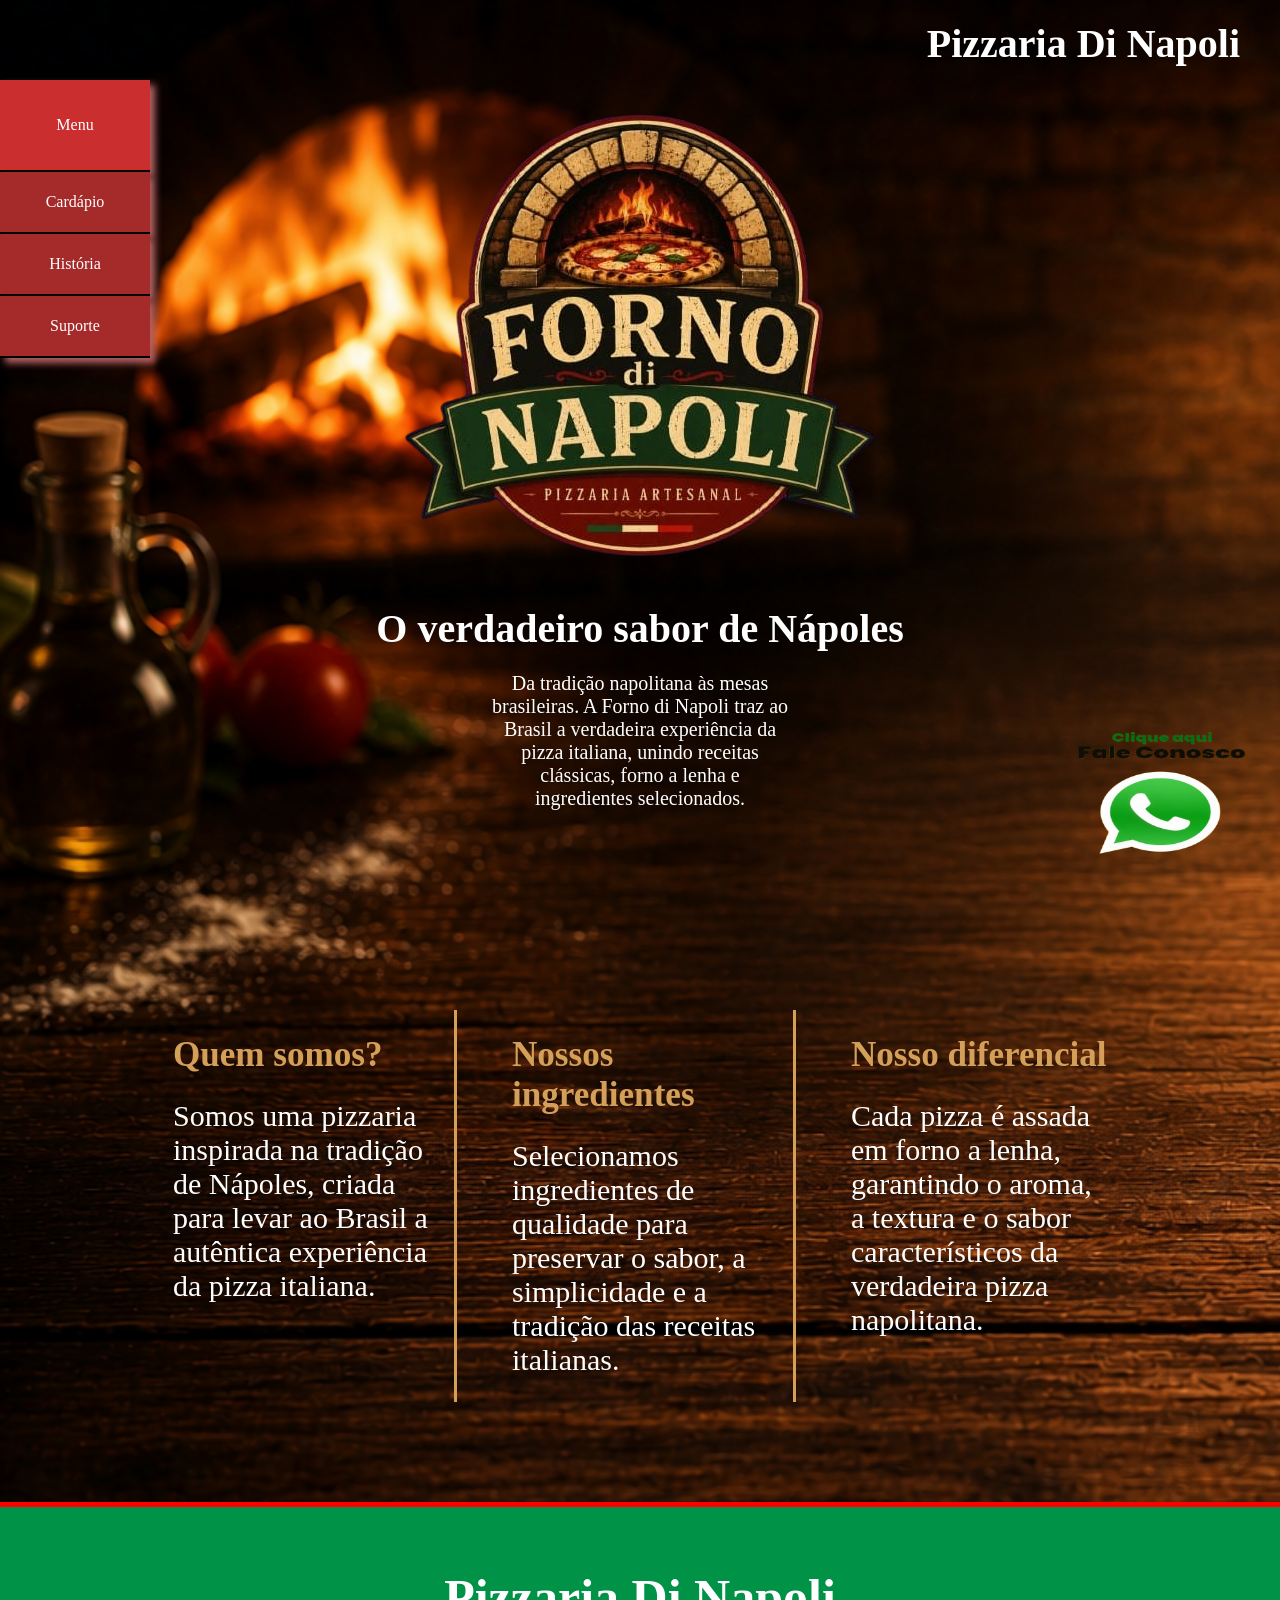
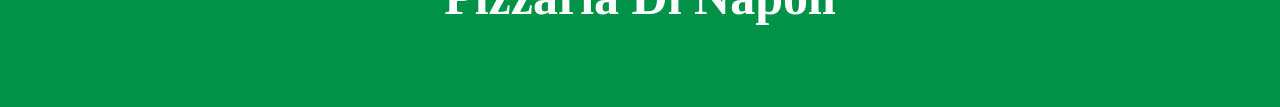
==== paginas/index.html @ 0cfb764e "versão-1" ====
<!DOCTYPE html>
<html lang="pt-br">
<head>
    <meta charset="UTF-8">
    <meta name="viewport" content="width=device-width, initial-scale=1.0">
    <title>Pizzaria Di Napoli</title>
    <link rel="stylesheet" href="index.css">
    <link rel="icon" href="../imagens/logo.png" type="image/png">
</head>
<body>
    <h1>Pizzaria Di Napoli</h1>
    <section class="centro">
        <img src="../imagens/logo.png" alt="">
        <br>
        <h2>O verdadeiro sabor de Nápoles</h2>
        <p id="p">Da tradição napolitana às mesas brasileiras. A Forno di Napoli traz ao Brasil a verdadeira experiência da pizza italiana, unindo receitas clássicas, forno a lenha e ingredientes selecionados.</p>
    </section>
    <nav class="menu">
        <div id="menu" class="botao-menu">Menu</div>
        <div id="cardapio" class="botao-menu"> <a href="cardapio.html">Cardápio</a></div>
        <div id="historia" class="botao-menu"><a href="#">História</a></div>
        <div id="suporte" class="botao-menu"><a href="#">Suporte</a></div>
    </nav>
    <div id="topicos">
        <section class="tp1"><h3>Quem somos?</h3>
        <br>
        Somos uma pizzaria inspirada na tradição de Nápoles, criada para levar ao Brasil a autêntica experiência da pizza italiana.</section>
        <section class="tp2"><h3>Nossos ingredientes
        </h3><br>
        Selecionamos ingredientes de qualidade para preservar o sabor, a simplicidade e a tradição das receitas italianas.</section>
        <section class="tp3"><h3>Nosso diferencial</h3>
        <br>
        Cada pizza é assada em forno a lenha, garantindo o aroma, a textura e o sabor característicos da verdadeira pizza napolitana.</section>
    </div>
    <footer class="final">
        <h2>Pizzaria Di Napoli</h2>
        <div class="whats">
            <img src="../imagens/whats.png.png" alt="">
        </div>
    </footer>
</body>
</html>
---- paginas/index.css ----
*{
    margin: 0;
}
body{
    background-image: url(../imagens/fundo.png);
    background-repeat: no-repeat;
    background-size: cover;
}
/*Títulos*/
h1{
    color: white;
    text-align: right;
    padding: 20px;
    font-size: 40px;
    padding-right: 40px;
}
h2{
    font-size: 40px;
    margin-bottom: 20px;
}
h3{
    margin-bottom: -10px;
    color: rgb(212, 160, 89);
}
/*Fim dos títulos*/

/*Itens como logo, p, ...*/
.centro{
    display: flex;
    justify-content: center;
    align-items: center;
    color: white;
    flex-direction: column;
}
#p{
    max-width: 300px;
    font-size: 20px;
    text-align: center;
}
/*Fim do centro*/

/*Menu*/
.menu{
    position: fixed;
    top: 80px;
    left: 0;
    display: flex;
    flex-direction: column;
}
.botao-menu {
    background-color: brown;
    color: white;
    height: 60px;
    width: 150px;
    display: flex;
    justify-content: center;
    align-items: center;
    box-shadow: rgb(179, 99, 99)  5px 5px 7px;
    border-bottom: solid black 2px;
    transition: all 0.3s ease;
}
.botao-menu:not(#menu):hover{
    border: solid black 2px;
    border-radius: 10%;
    height: 200px;
}
#cardapio:hover{
    background-image: url(../imagens/cardapio.jpg);
    background-repeat: no-repeat;
    background-size: cover;
}
#cardapio:hover a{
    color: transparent;
}
#historia:hover{
    background-image: url(../imagens/historia.png);
    background-repeat: no-repeat;
    background-size: cover;
    background-position: center;
}
#historia:hover a{
    color: transparent;
}
#suporte:hover{
    background-image: url(../imagens/suporte.png);
    background-repeat: no-repeat;
    background-size: auto 225px;
    background-position: center;
}
#suporte:hover a{
    color: transparent;
}
#menu{
    background-color: rgb(202, 46, 46);
    height: 90px;
}
.botao-menu a{ /*Links do menu*/
    text-decoration: none;
    color: white;
    width: 100%;
    height: 100%;
    display: flex;
    justify-content: center;
    align-items: center;
}
/*Fim do menu*/

/*3 tópicos*/
#topicos{
    color: white;
    display: flex;
    margin-top: 200px;
    justify-content: center;
    gap: 30px;
}
.tp1, .tp2, .tp3{
    width: 20%;
    height: auto;
    font-size: 30px;
    text-align: left;
    padding: 25px;
    margin-bottom: 100px;
}
.tp1, .tp2{
    border-right: 3px solid rgb(212, 160, 89);
}
.whats{
    height: 200px;
    width: 200px;
    position: fixed;
    right: 20px;
    bottom: 0px;
}
.whats img{
    height: 100%;
    width: 100%;
}
.final{ /*Footer*/
    border-top: solid 5px red;
    height: 200px;
    width: 100%;
    background-color: rgb(0, 146, 70);
    display: flex;
    justify-content: center;
    align-items: center;
    color: white;
}
.final h2{
    font-size: 50px;
}
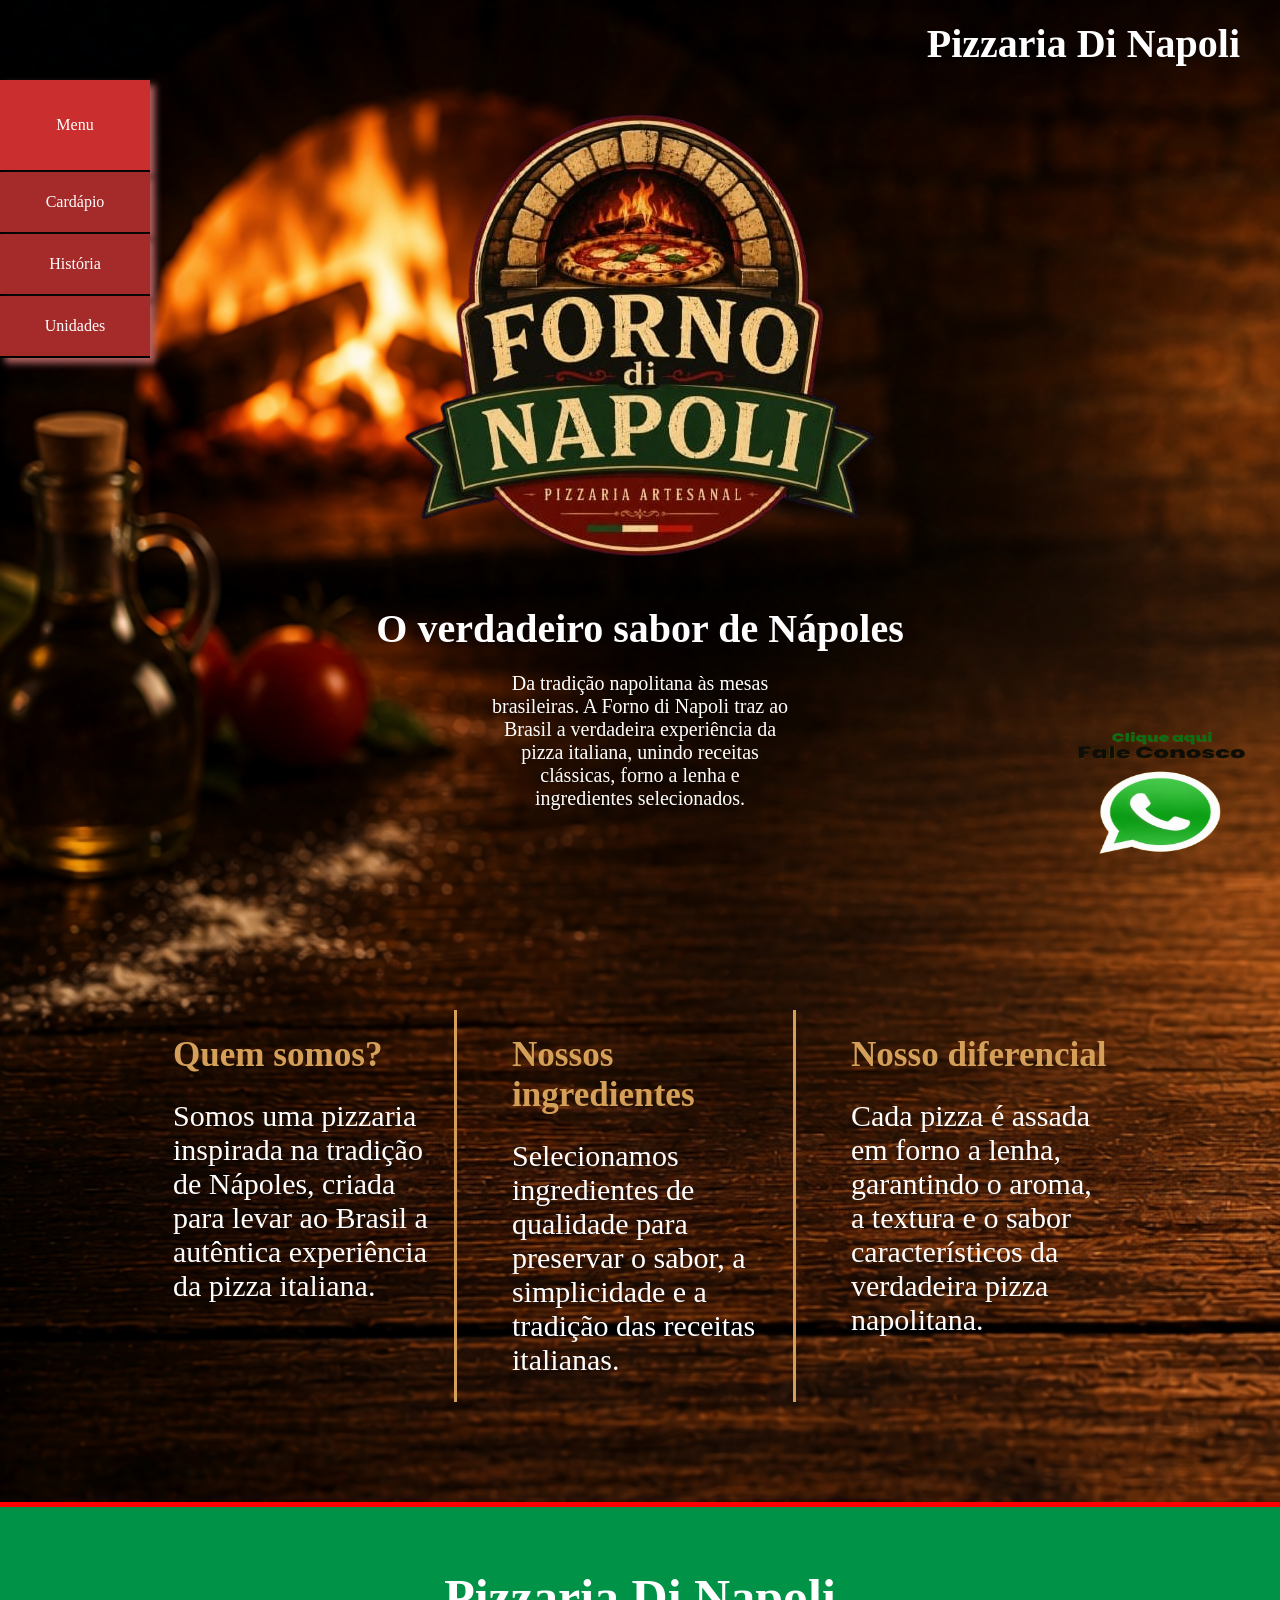
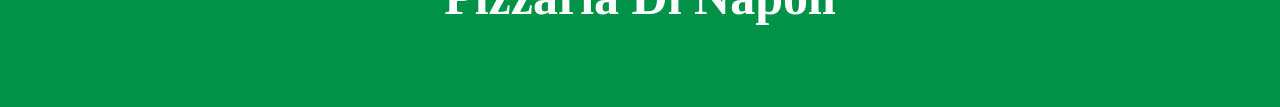
==== commit f6821328: "pagina historia adcionada" ====
--- a/paginas/index.html
+++ b/paginas/index.html
@@ -1,42 +1,61 @@
 <!DOCTYPE html>
 <html lang="pt-br">
+
 <head>
     <meta charset="UTF-8">
     <meta name="viewport" content="width=device-width, initial-scale=1.0">
     <title>Pizzaria Di Napoli</title>
     <link rel="stylesheet" href="index.css">
-    <link rel="icon" href="../imagens/logo.png" type="image/png">
+    <link rel="stylesheet" href="historia.html">
+    <link rel="icon" href="../imagens/logo.png">
 </head>
+
+
+
 <body>
-    <h1>Pizzaria Di Napoli</h1>
-    <section class="centro">
-        <img src="../imagens/logo.png" alt="">
-        <br>
-        <h2>O verdadeiro sabor de Nápoles</h2>
-        <p id="p">Da tradição napolitana às mesas brasileiras. A Forno di Napoli traz ao Brasil a verdadeira experiência da pizza italiana, unindo receitas clássicas, forno a lenha e ingredientes selecionados.</p>
-    </section>
     <nav class="menu">
         <div id="menu" class="botao-menu">Menu</div>
         <div id="cardapio" class="botao-menu"> <a href="cardapio.html">Cardápio</a></div>
         <div id="historia" class="botao-menu"><a href="#">História</a></div>
-        <div id="suporte" class="botao-menu"><a href="#">Suporte</a></div>
+        <div id="unidades" class="botao-menu"><a href="#">Unidades</a></div>
     </nav>
-    <div id="topicos">
-        <section class="tp1"><h3>Quem somos?</h3>
-        <br>
-        Somos uma pizzaria inspirada na tradição de Nápoles, criada para levar ao Brasil a autêntica experiência da pizza italiana.</section>
-        <section class="tp2"><h3>Nossos ingredientes
-        </h3><br>
-        Selecionamos ingredientes de qualidade para preservar o sabor, a simplicidade e a tradição das receitas italianas.</section>
-        <section class="tp3"><h3>Nosso diferencial</h3>
-        <br>
-        Cada pizza é assada em forno a lenha, garantindo o aroma, a textura e o sabor característicos da verdadeira pizza napolitana.</section>
-    </div>
+    <main>
+        <h1>Pizzaria Di Napoli</h1>
+        <section class="centro">
+            <img src="../imagens/logo.png" alt="">
+            <br>
+            <h2>O verdadeiro sabor de Nápoles</h2>
+            <p id="p">Da tradição napolitana às mesas brasileiras. A Forno di Napoli traz ao Brasil a verdadeira
+                experiência da pizza italiana, unindo receitas clássicas, forno a lenha e ingredientes selecionados.</p>
+        </section>
+        <div id="topicos">
+            <section class="tp1">
+                <h3>Quem somos?</h3>
+                <br>
+                Somos uma pizzaria inspirada na tradição de Nápoles, criada para levar ao Brasil a autêntica experiência
+                da pizza italiana.
+            </section>
+            <section class="tp2">
+                <h3>Nossos ingredientes</h3>
+                <br>
+                Selecionamos ingredientes de qualidade para preservar o sabor, a simplicidade e a tradição das receitas
+                italianas.
+            </section>
+            <section class="tp3">
+                <h3>Nosso diferencial</h3>
+                <br>
+                Cada pizza é assada em forno a lenha, garantindo o aroma, a textura e o sabor característicos da
+                verdadeira pizza napolitana.
+            </section>
+        </div>
+    </main>
     <footer class="final">
         <h2>Pizzaria Di Napoli</h2>
         <div class="whats">
-            <img src="../imagens/whats.png.png" alt="">
+            <a href="https://wa.me" target="_blank"><img src="../imagens/whats.png"
+                    alt="botão para entrar em contato pelo WhatsApp"></a>
         </div>
     </footer>
 </body>
+
 </html>
--- a/paginas/index.css
+++ b/paginas/index.css
@@ -1,52 +1,60 @@
-*{
+* {
     margin: 0;
 }
-body{
+
+body {
     background-image: url(../imagens/fundo.png);
     background-repeat: no-repeat;
     background-size: cover;
 }
+
 /*Títulos*/
-h1{
+h1 {
     color: white;
     text-align: right;
     padding: 20px;
     font-size: 40px;
     padding-right: 40px;
 }
-h2{
+
+h2 {
     font-size: 40px;
     margin-bottom: 20px;
 }
-h3{
+
+h3 {
     margin-bottom: -10px;
     color: rgb(212, 160, 89);
 }
+
 /*Fim dos títulos*/
 
 /*Itens como logo, p, ...*/
-.centro{
+.centro {
     display: flex;
     justify-content: center;
     align-items: center;
     color: white;
     flex-direction: column;
 }
-#p{
+
+#p {
     max-width: 300px;
     font-size: 20px;
     text-align: center;
 }
+
 /*Fim do centro*/
 
 /*Menu*/
-.menu{
+.menu {
     position: fixed;
     top: 80px;
     left: 0;
     display: flex;
     flex-direction: column;
 }
+
 .botao-menu {
     background-color: brown;
     color: white;
@@ -55,46 +63,58 @@
     display: flex;
     justify-content: center;
     align-items: center;
-    box-shadow: rgb(179, 99, 99)  5px 5px 7px;
+    box-shadow: rgb(179, 99, 99) 5px 5px 7px;
     border-bottom: solid black 2px;
     transition: all 0.3s ease;
 }
-.botao-menu:not(#menu):hover{
+
+.botao-menu:not(#menu):hover {
     border: solid black 2px;
     border-radius: 10%;
     height: 200px;
 }
-#cardapio:hover{
+
+#cardapio:hover {
     background-image: url(../imagens/cardapio.jpg);
     background-repeat: no-repeat;
     background-size: cover;
+    background-position: center;
+
 }
-#cardapio:hover a{
+
+#cardapio:hover a {
     color: transparent;
 }
-#historia:hover{
+
+#historia:hover {
     background-image: url(../imagens/historia.png);
     background-repeat: no-repeat;
     background-size: cover;
     background-position: center;
 }
-#historia:hover a{
+
+#historia:hover a {
     color: transparent;
 }
-#suporte:hover{
-    background-image: url(../imagens/suporte.png);
+
+#unidades:hover {
+    background-image: url(../imagens/unidades.jpg);
     background-repeat: no-repeat;
-    background-size: auto 225px;
+    background-size: auto 230px;
     background-position: center;
 }
-#suporte:hover a{
+
+#unidades:hover a {
     color: transparent;
 }
-#menu{
+
+#menu {
     background-color: rgb(202, 46, 46);
     height: 90px;
 }
-.botao-menu a{ /*Links do menu*/
+
+.botao-menu a {
+    /*Links do menu*/
     text-decoration: none;
     color: white;
     width: 100%;
@@ -103,17 +123,21 @@
     justify-content: center;
     align-items: center;
 }
+
 /*Fim do menu*/
 
 /*3 tópicos*/
-#topicos{
+#topicos {
     color: white;
     display: flex;
     margin-top: 200px;
     justify-content: center;
     gap: 30px;
 }
-.tp1, .tp2, .tp3{
+
+.tp1,
+.tp2,
+.tp3 {
     width: 20%;
     height: auto;
     font-size: 30px;
@@ -121,21 +145,29 @@
     padding: 25px;
     margin-bottom: 100px;
 }
-.tp1, .tp2{
+
+.tp1,
+.tp2 {
     border-right: 3px solid rgb(212, 160, 89);
 }
-.whats{
+
+/*Fim dos 3 tópicos*/
+
+.whats {
     height: 200px;
     width: 200px;
     position: fixed;
     right: 20px;
     bottom: 0px;
 }
-.whats img{
+
+.whats img {
     height: 100%;
     width: 100%;
 }
-.final{ /*Footer*/
+
+.final {
+    /*Footer*/
     border-top: solid 5px red;
     height: 200px;
     width: 100%;
@@ -145,6 +177,7 @@
     align-items: center;
     color: white;
 }
-.final h2{
+
+.final h2 {
     font-size: 50px;
 }
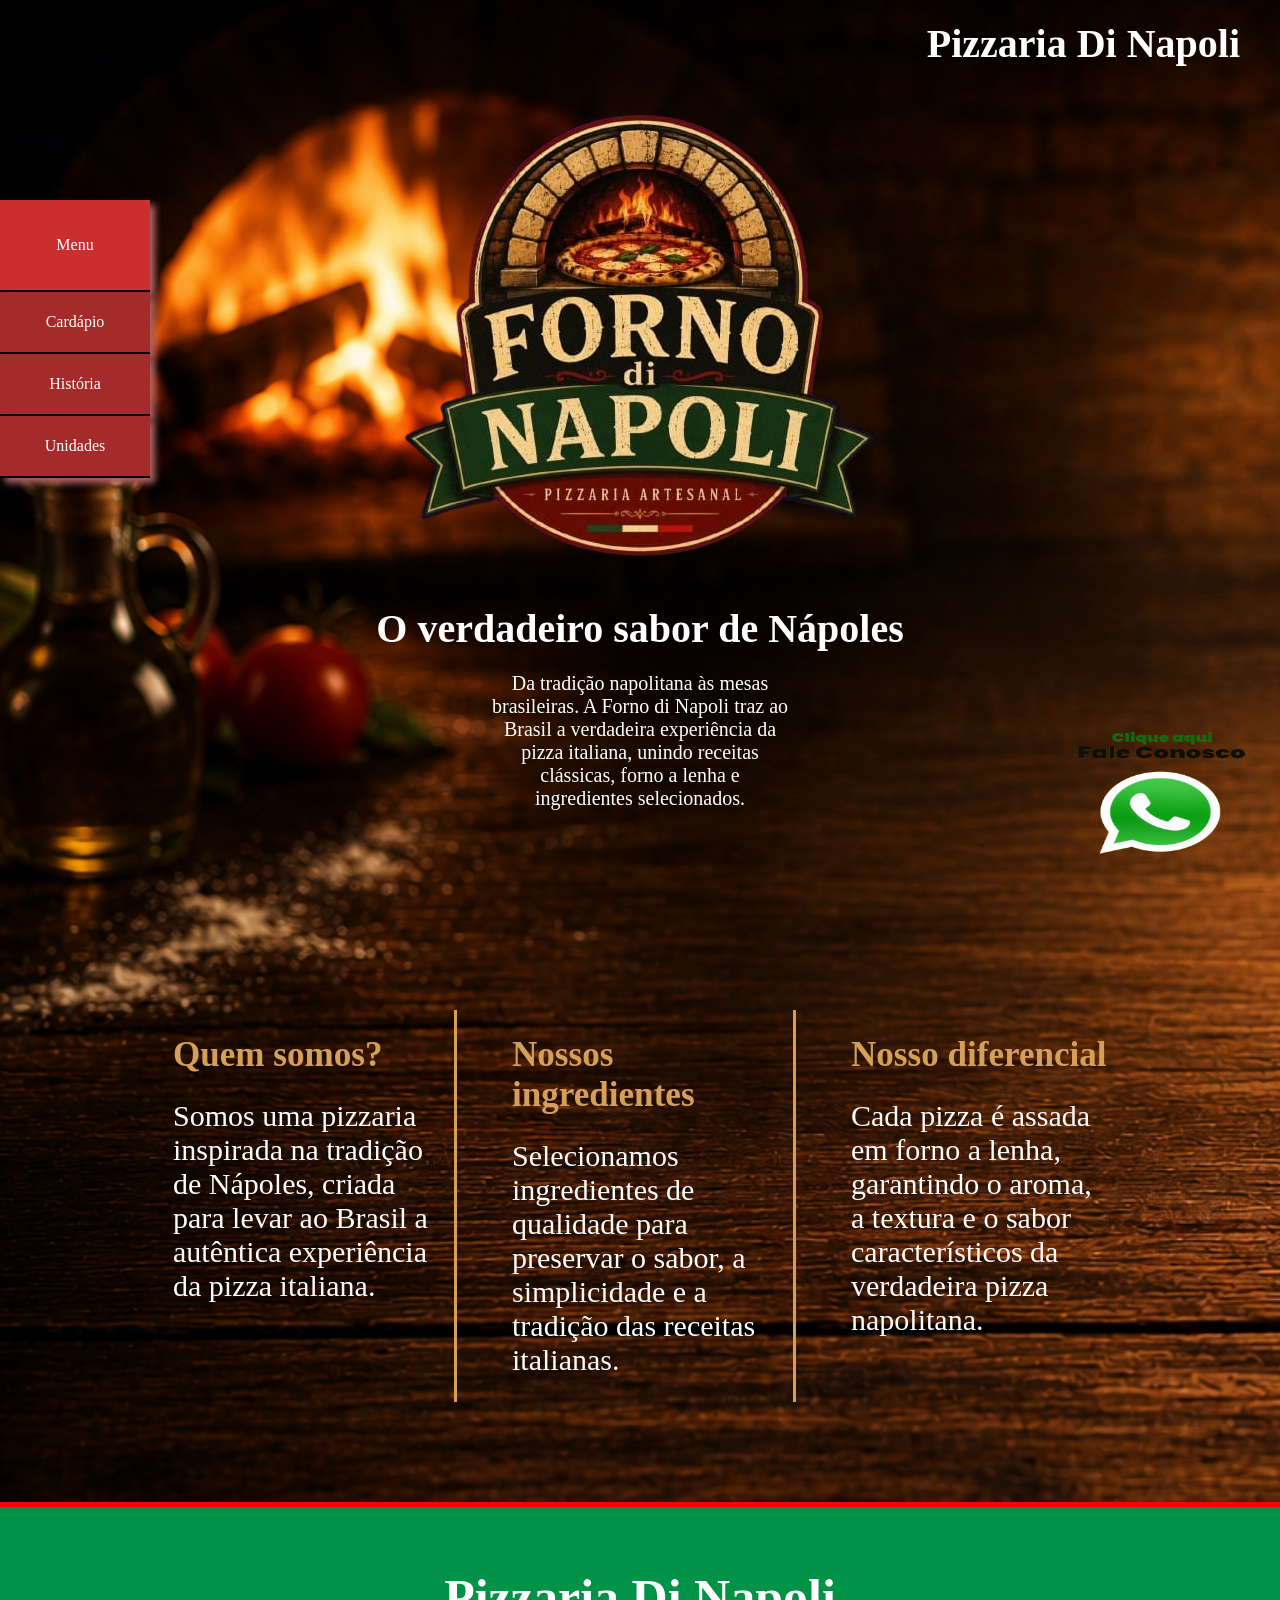
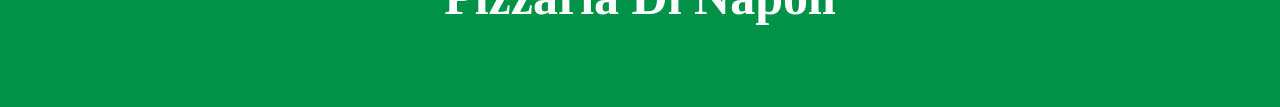
==== commit ba803091: "todas as páginas feitas" ====
--- a/paginas/index.html
+++ b/paginas/index.html
@@ -15,9 +15,9 @@
 <body>
     <nav class="menu">
         <div id="menu" class="botao-menu">Menu</div>
-        <div id="cardapio" class="botao-menu"> <a href="cardapio.html">Cardápio</a></div>
-        <div id="historia" class="botao-menu"><a href="#">História</a></div>
-        <div id="unidades" class="botao-menu"><a href="#">Unidades</a></div>
+        <div id="cardapio" class="botao-menu"><a href="cardapio.html">Cardápio</a></div>
+        <div id="historia" class="botao-menu"><a href="historia.html">História</a></div>
+        <div id="unidades" class="botao-menu"><a href="unidades.html">Unidades</a></div>
     </nav>
     <main>
         <h1>Pizzaria Di Napoli</h1>
--- a/paginas/index.css
+++ b/paginas/index.css
@@ -49,7 +49,7 @@
 /*Menu*/
 .menu {
     position: fixed;
-    top: 80px;
+    top: 200px;
     left: 0;
     display: flex;
     flex-direction: column;
@@ -67,6 +67,18 @@
     border-bottom: solid black 2px;
     transition: all 0.3s ease;
 }
+
+.botao-menu a {
+    /*Links do menu*/
+    text-decoration: none;
+    color: white;
+    width: 100%;
+    height: 100%;
+    display: flex;
+    justify-content: center;
+    align-items: center;
+}
+
 
 .botao-menu:not(#menu):hover {
     border: solid black 2px;
@@ -113,17 +125,6 @@
     height: 90px;
 }
 
-.botao-menu a {
-    /*Links do menu*/
-    text-decoration: none;
-    color: white;
-    width: 100%;
-    height: 100%;
-    display: flex;
-    justify-content: center;
-    align-items: center;
-}
-
 /*Fim do menu*/
 
 /*3 tópicos*/
@@ -153,6 +154,7 @@
 
 /*Fim dos 3 tópicos*/
 
+/*Footer*/
 .whats {
     height: 200px;
     width: 200px;
@@ -167,7 +169,6 @@
 }
 
 .final {
-    /*Footer*/
     border-top: solid 5px red;
     height: 200px;
     width: 100%;
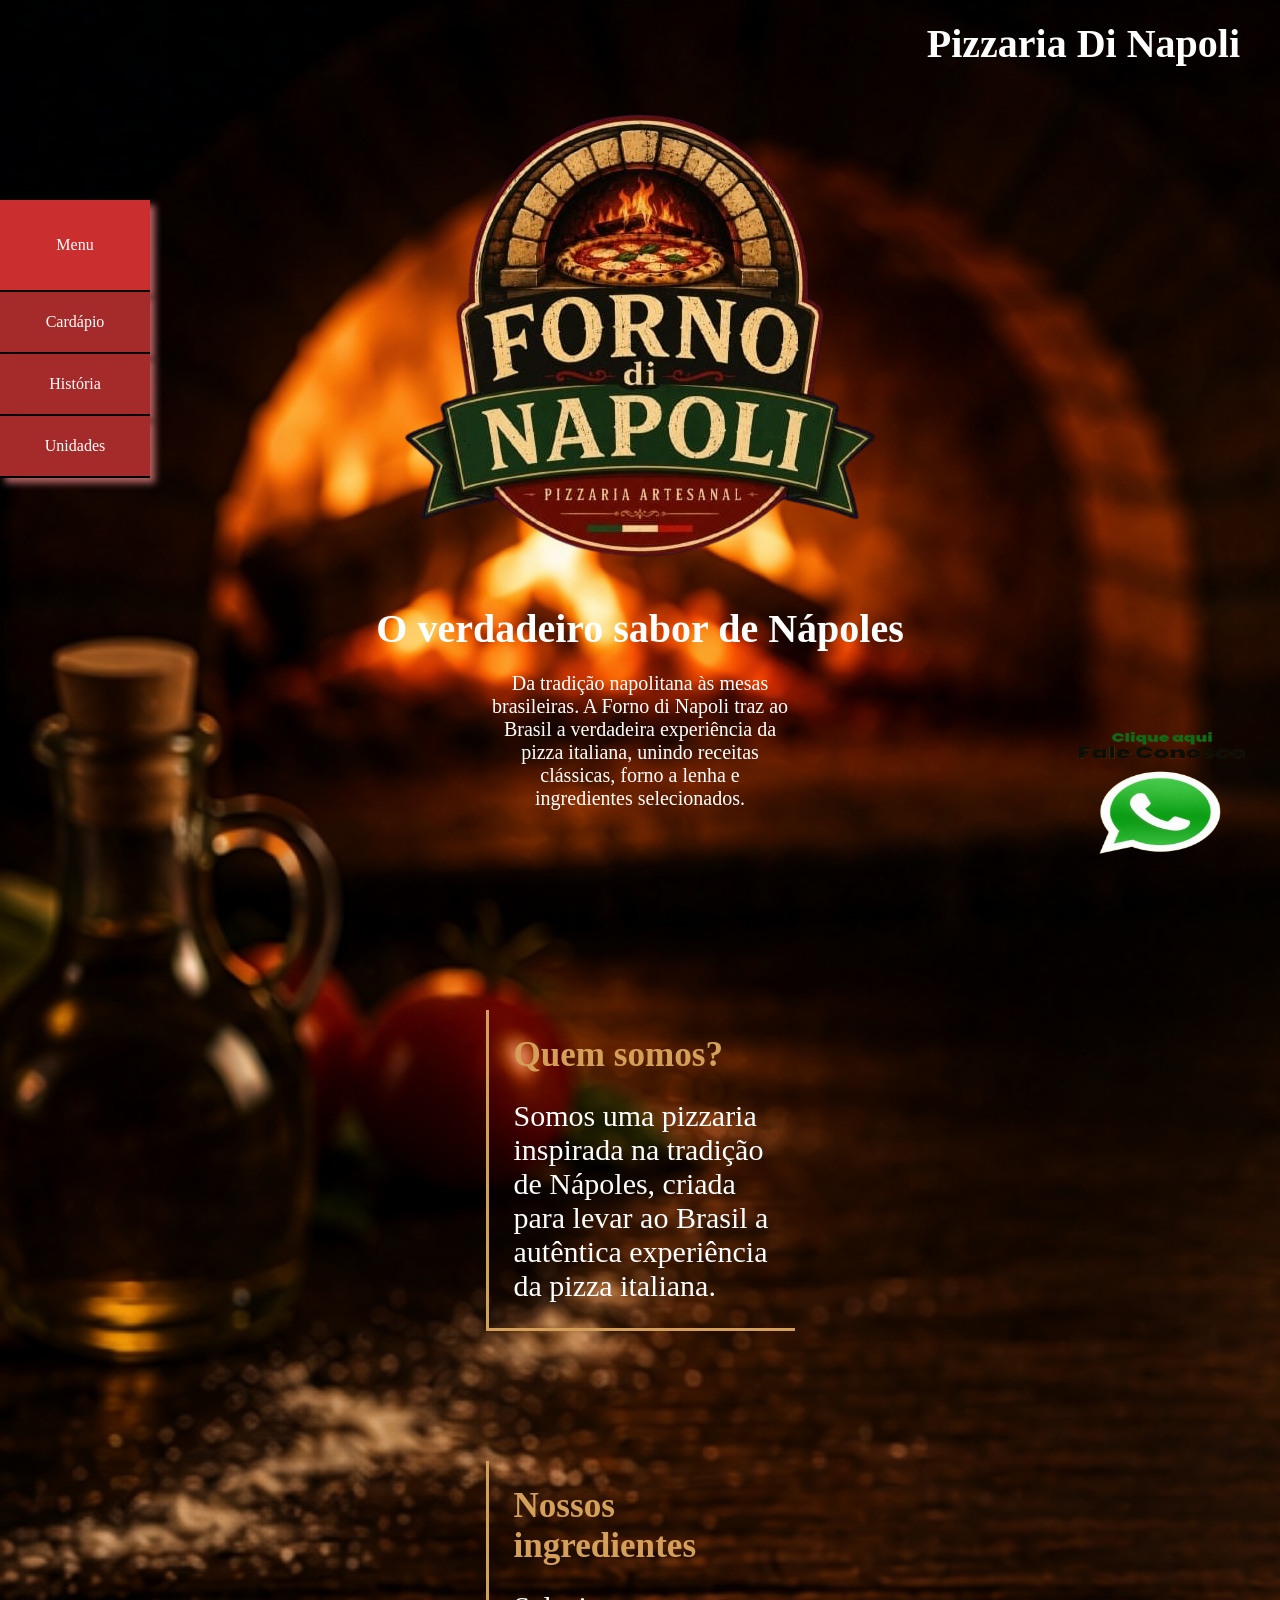
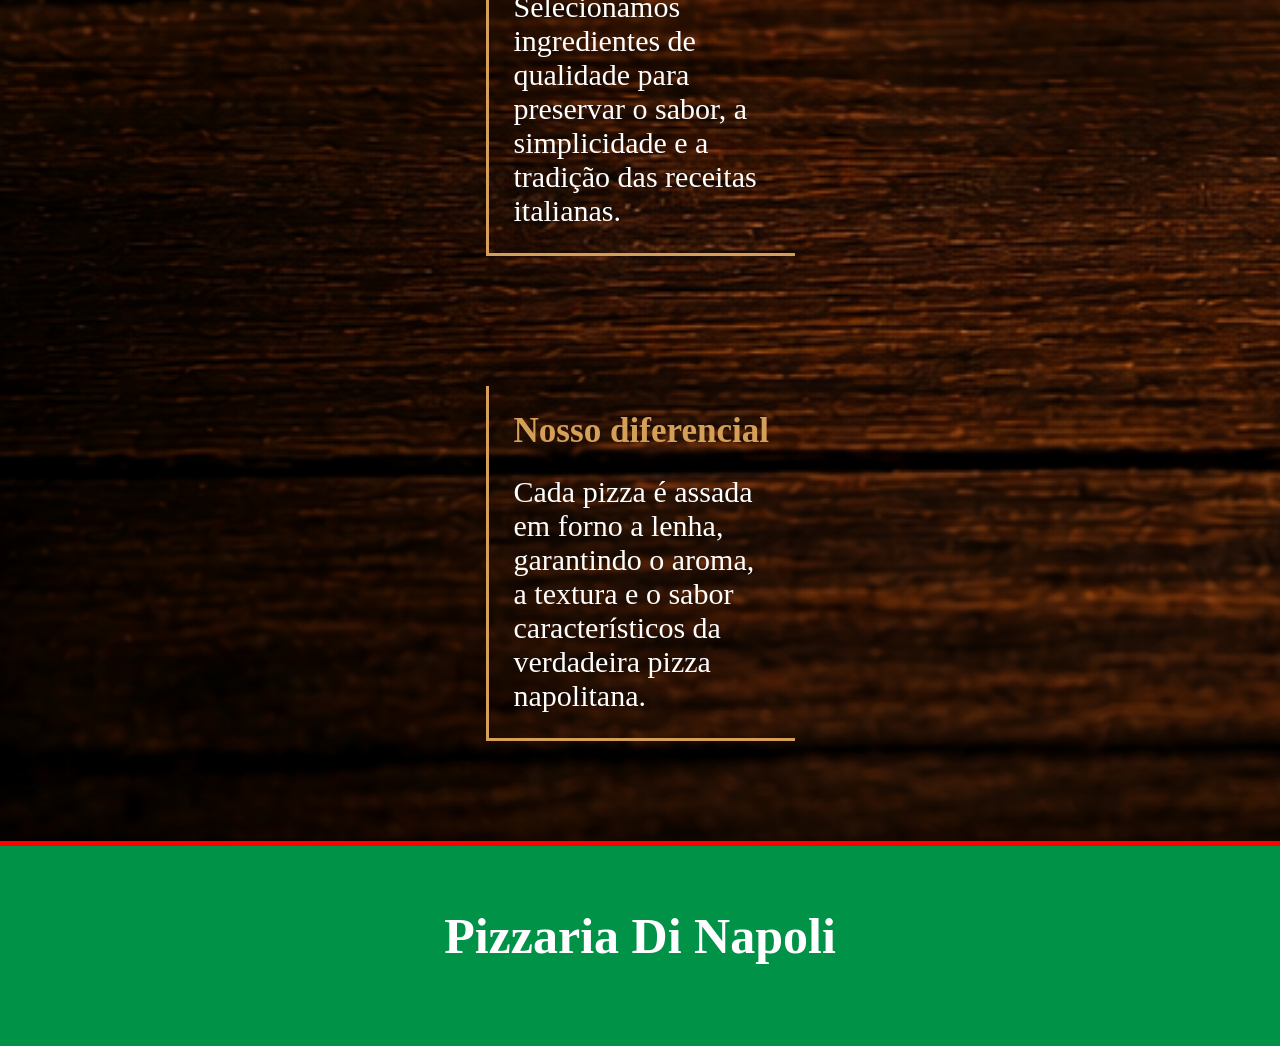
==== commit f129af43: "responsividade adicionada em todas as páginas" ====
--- a/paginas/index.html
+++ b/paginas/index.html
@@ -49,12 +49,12 @@
             </section>
         </div>
     </main>
-    <footer class="final">
-        <h2>Pizzaria Di Napoli</h2>
-        <div class="whats">
+    <div class="whats">
             <a href="https://wa.me" target="_blank"><img src="../imagens/whats.png"
                     alt="botão para entrar em contato pelo WhatsApp"></a>
         </div>
+    <footer class="final">
+        <h2>Pizzaria Di Napoli</h2>
     </footer>
 </body>
 
--- a/paginas/index.css
+++ b/paginas/index.css
@@ -181,4 +181,40 @@
 
 .final h2 {
     font-size: 50px;
-}+}
+
+/*responsividades*/
+@media (max-width: 1325px) {
+    #topicos{
+        flex-direction: column;
+        align-items: center;
+    }
+    .tp1, .tp2, .tp3{
+        border-left: 3px solid rgb(212, 160, 89);
+        border-bottom: 3px solid rgb(212, 160, 89);
+        border-right: none;
+    }
+}
+
+
+@media (max-width: 800px) {
+    .menu{
+        position: absolute;
+        top: 0%;
+    }
+    .tp1, .tp2, .tp3{
+        width: 40%;
+    }
+    .tp3{
+        margin-bottom: 100px;
+    }
+    .whats{
+        position: static;
+        background-color: #f8e7c9;
+        border: 5px solid #11b98d;
+        border-radius: 8%;
+        margin-bottom: 100px;
+        margin-left: 37%;
+    }
+    
+}
